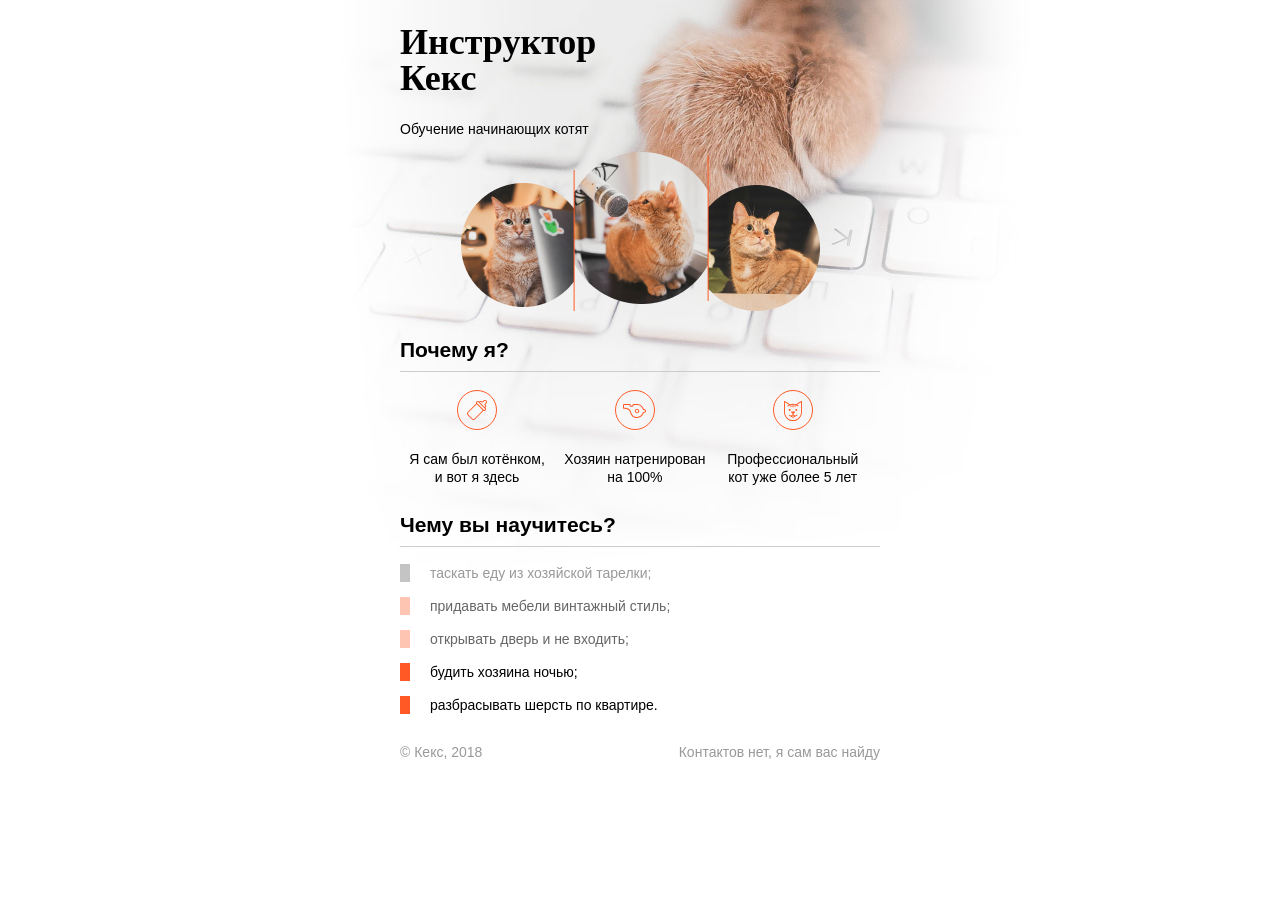
==== source/project/index.html @ 0236c37b "adding project for portfolio" ====
<!DOCTYPE html>
<html lang="ru">
  <head>
    <meta charset="utf-8">
    <title>Инструктор Кекс</title>
    <link rel="stylesheet" href="style.css">
  </head>
  <body>
    <div class="container">
      <header class="site-header">
        <h1>Инструктор Кекс</h1>
        <p>Обучение начинающих котят</p>
        <img src="img/keks.png">
      </header>

      <section class="features">
        <h2>Почему я?</h2>
        <p class="feature-kitten">Я сам был котёнком, и вот я здесь</p>
        <p class="feature-train">Хозяин натренирован на 100%</p>
        <p class="feature-cat">Профессиональный кот уже более 5 лет</p>
      </section>

      <section class="skills">
        <h2>Чему вы научитесь?</h2>
        <ul class="skills-list">
          <li class="skills-item">таскать еду из хозяйской тарелки;</li>
          <li class="skills-item standart">придавать мебели винтажный стиль;</li>
          <li class="skills-item standart">открывать дверь и не входить;</li>
          <li class="skills-item vip">будить хозяина ночью;</li>
          <li class="skills-item vip">разбрасывать шерсть по квартире.</li>
        </ul>
      </section>

      <footer class="site-footer">
        <p>© Кекс, 2018</p>
        <p>Контактов нет, я сам вас найду</p>
      </footer>
    </div>
  </body>
</html>
---- source/project/style.css ----
body {
  padding: 0;
  font-family: "Arial", sans-serif;
  font-size: 14px;
  line-height: 18px;
  color: #000000;
  background: #ffffff url("img/keks-background.jpg") no-repeat 50% 0;
}

h1 {
  width: 260px;
  font-family: "Georgia", serif;
  font-size: 36px;
  line-height: 36px;
}

h2 {
  padding-bottom: 12px;
  border-bottom: 1px solid #cccccc;
}

.site-header {
  margin-bottom: 30px;
}

.skills-item {
  margin-bottom: 15px;
  padding-left: 20px;
  border-left: 10px solid #c4c4c4;
  color: #999999;
}

.standart {
  border-color: #ffc5b3;
  color: #666666;
}

/* Добавьте правило ниже */

.vip {
  border-color: #ff5a26;
  color: #000000;
}

.container {
  width: 480px;
  margin: 0 auto;
}

.site-header img {
  display: block;
  margin: 0 auto;
}

.features {
  margin-bottom: 30px;
}

.features p {
  display: inline-block;
  vertical-align: top;
  width: 30%;
  margin: 0 5px;
  text-align: center;
  background-repeat: no-repeat;
  background-position: center top;
}

.feature-kitten {
  padding-top: 60px;
  background-image: url("img/bottle.svg");
}

.feature-cat {
  padding-top: 60px;
  background-image: url("img/cat.svg");
}

.feature-train {
  padding-top: 60px;
  background-image: url("img/whistle.svg");
}

.skills-list {
  padding: 0;
  list-style: none;
}

.site-footer {
  display: flex;
  justify-content: space-between;
  color: #999999;
}
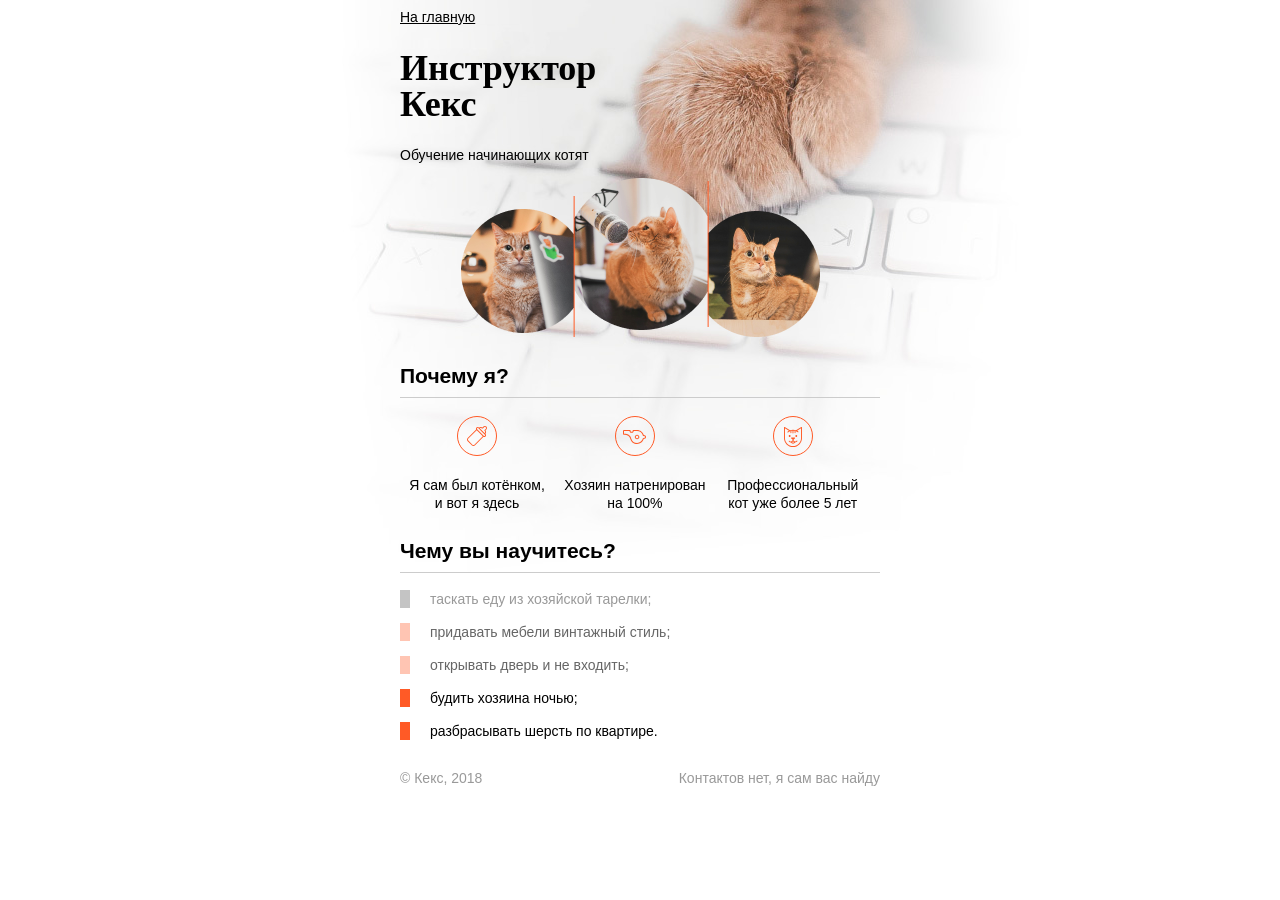
==== commit 71dce8ab: "new effects on site" ====
--- a/source/project/index.html
+++ b/source/project/index.html
@@ -7,6 +7,9 @@
   </head>
   <body>
     <div class="container">
+      <nav class="blog-navigation">
+        <a href="https://vitaliy-1809.github.io/my-site/">На главную</a>
+      </nav>
       <header class="site-header">
         <h1>Инструктор Кекс</h1>
         <p>Обучение начинающих котят</p>
--- a/source/project/style.css
+++ b/source/project/style.css
@@ -5,6 +5,20 @@
   line-height: 18px;
   color: #000000;
   background: #ffffff url("img/keks-background.jpg") no-repeat 50% 0;
+}
+
+a {
+  margin-left: 0;
+  color: #000000;
+  text-decoration: underline;
+  background-repeat: no-repeat;
+  background-position: left;
+  transition: .5s linear;
+}
+
+a:hover {
+  text-decoration: none;
+  color: rgb(230, 213, 213);
 }
 
 h1 {
